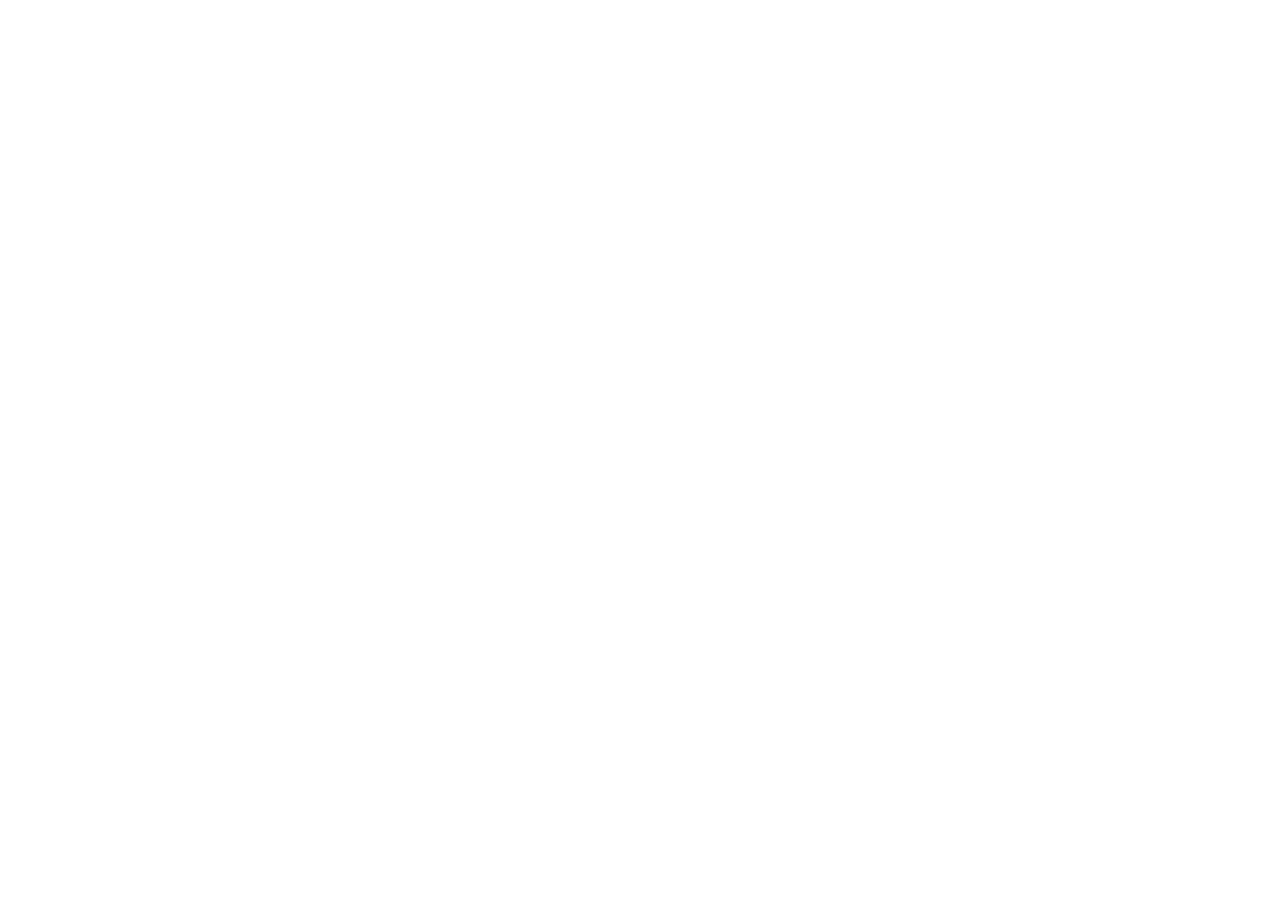
==== index.html @ e3b3d9ff "Primeiro commit do projeto com a estrutura base dos nossos arquivos e o começo para a iniciação do f" ====
<!DOCTYPE html>
<html lang="en">
<head>
    <meta charset="UTF-8">
    <meta http-equiv="X-UA-Compatible" content="IE=edge">
    <meta name="viewport" content="width=device-width, initial-scale=1.0">
    <title>Document</title>
</head>
<body>
    <section class="feed">
        
    </section>
</body>
</html>
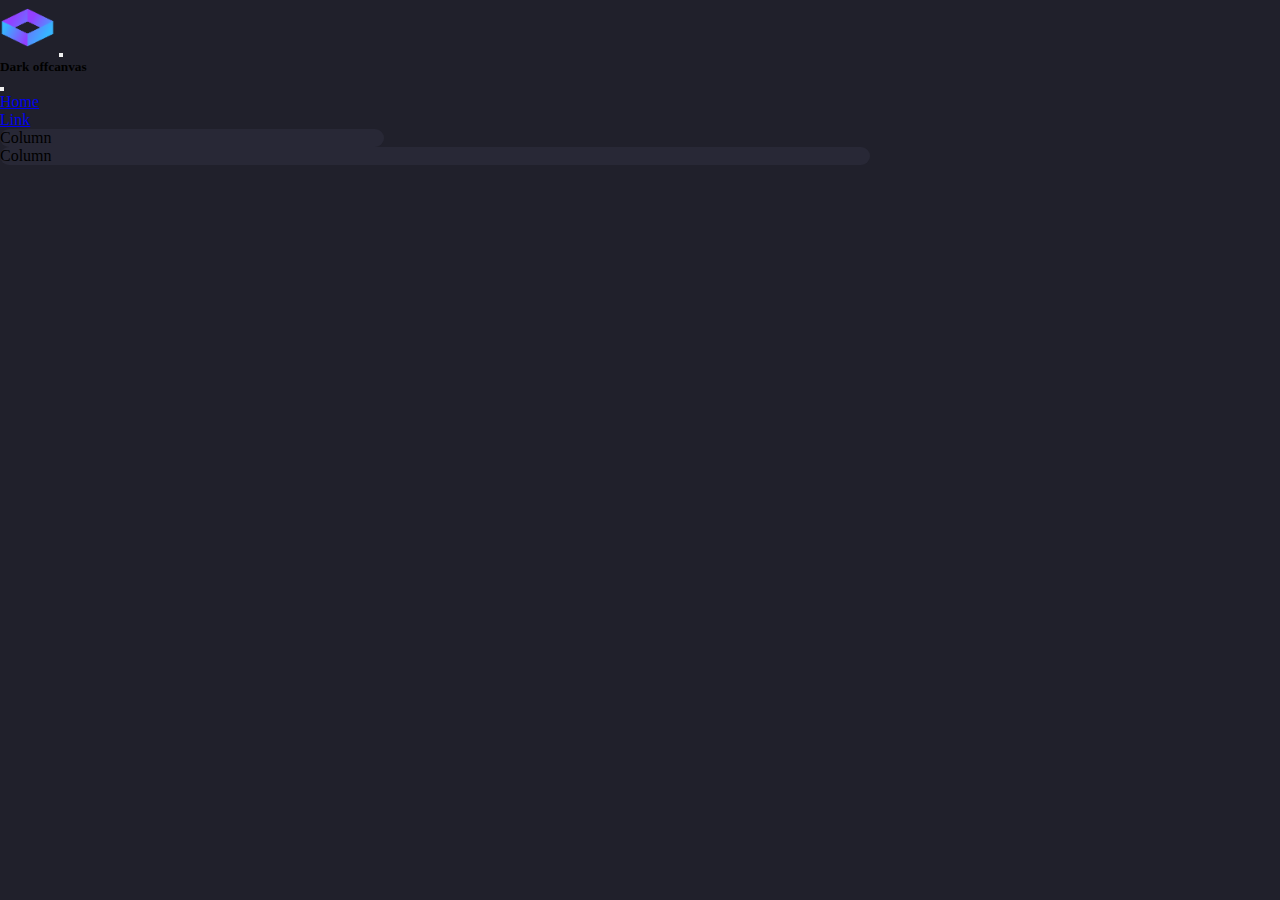
==== commit cc13895d: "Implementação de alguns componentes e a atualização da tela de feed principal com tudoi em bootstrap" ====
--- a/index.html
+++ b/index.html
@@ -1,14 +1,65 @@
 <!DOCTYPE html>
-<html lang="en">
+<html lang="pt-br">
+
 <head>
-    <meta charset="UTF-8">
-    <meta http-equiv="X-UA-Compatible" content="IE=edge">
-    <meta name="viewport" content="width=device-width, initial-scale=1.0">
-    <title>Document</title>
+    <meta charset="UTF-8" />
+    <meta http-equiv="X-UA-Compatible" content="IE=edge" />
+    <meta name="viewport" content="width=device-width, initial-scale=1.0" />
+    <!-- Latest compiled and minified CSS -->
+    <link href="https://cdn.jsdelivr.net/npm/bootstrap@5.2.2/dist/css/bootstrap.min.css" rel="stylesheet"
+        integrity="sha384-Zenh87qX5JnK2Jl0vWa8Ck2rdkQ2Bzep5IDxbcnCeuOxjzrPF/et3URy9Bv1WTRi" crossorigin="anonymous">
+    <!-- Icons Bootstrap -->
+    <link rel="stylesheet" href="https://cdn.jsdelivr.net/npm/bootstrap-icons@1.9.1/font/bootstrap-icons.css">
+    <link rel="stylesheet" href="./Assets/style.css" />
+    <title>Social Coder</title>
 </head>
+
 <body>
-    <section class="feed">
-        
-    </section>
+    
+    <!-- Nav Bar De Interação -->
+    <nav class="navbar navbar-dark ">
+        <div class="container-fluid">
+            <img class="img-fluid" src="./Images/logo.png" alt="Logo SocialCoder">
+            <button class="navbar-toggler" type="button" data-bs-toggle="offcanvas"
+                data-bs-target="#offcanvasDarkNavbar" aria-controls="offcanvasDarkNavbar">
+                <span class="navbar-toggler-icon"></span>
+            </button>
+            <div class="offcanvas offcanvas-end text-bg-dark" tabindex="-1" id="offcanvasDarkNavbar"
+                aria-labelledby="offcanvasDarkNavbarLabel">
+                <div class="offcanvas-header">
+                    <h5 class="offcanvas-title" id="offcanvasDarkNavbarLabel">Dark offcanvas</h5>
+                    <button type="button" class="btn-close btn-close-white" data-bs-dismiss="offcanvas"
+                        aria-label="Close"></button>
+                </div>
+                <div class="offcanvas-body">
+                    <ul class="navbar-nav justify-content-end flex-grow-1 pe-3">
+                        <li class="nav-item">
+                            <a class="nav-link active" aria-current="page" href="#">Home</a>
+                        </li>
+                        <li class="nav-item">
+                            <a class="nav-link" href="#">Link</a>
+                        </li>
+                    </ul>
+                </div>
+            </div>
+        </div>
+    </nav>
+
+    <div class="container text-center">
+        <div class="row">
+            <div class="col-3 perfil">
+                Column
+            </div>
+            <div class="col-8 feed">
+                Column
+            </div>
+        </div>
+    </div>
+
 </body>
+
+
+<!-- Latest compiled and minified JavaScript -->
+<script src="https://cdn.jsdelivr.net/npm/bootstrap@5.2.2/dist/js/bootstrap.bundle.min.js" integrity="sha384-OERcA2EqjJCMA+/3y+gxIOqMEjwtxJY7qPCqsdltbNJuaOe923+mo//f6V8Qbsw3" crossorigin="anonymous"></script>
+
 </html>--- a/Assets/style.css
+++ b/Assets/style.css
@@ -0,0 +1,43 @@
+* {
+    margin: 0;
+    padding: 0;
+}
+
+body{
+    background-color: #20202B;
+}
+
+.container-fluid-display-flex {
+    display: flex;
+    justify-content: space-between;
+}
+
+.img-fluid {
+    max-width: 55px;
+    min-width: 45px;
+    width: auto;
+}
+
+.perfil{
+    background-color: #282836;
+    border-radius: 10px;
+
+}
+
+.feed{
+    background-color: #282836;
+    border-radius: 10px;
+
+}
+
+.row{
+    gap: 1rem;
+}
+
+.col-8{
+    width: 68%;
+}
+
+.col-3{
+    width: 30%;
+}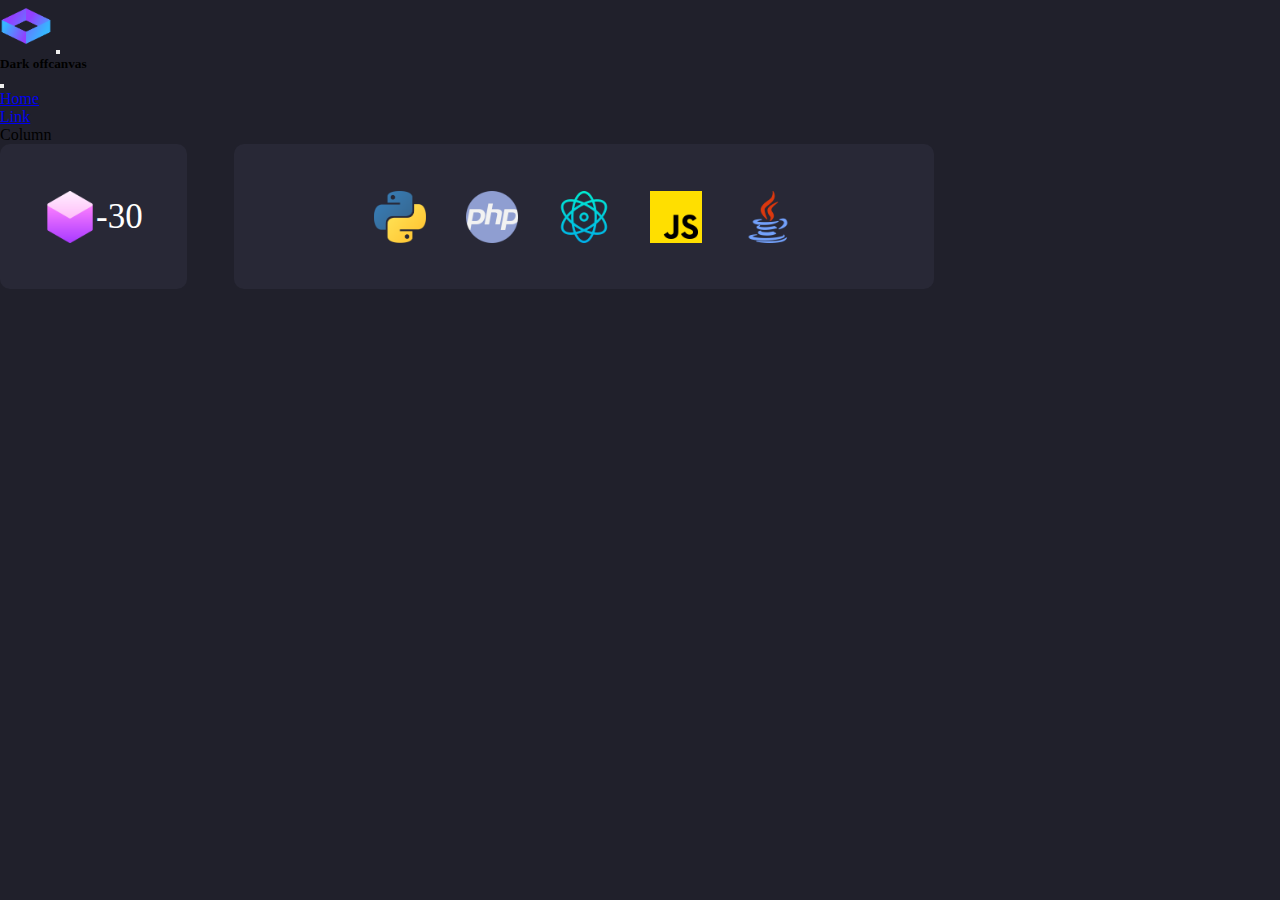
==== commit fd238c3f: "Adicionando novas partes do feed como repositorios e linguagens" ====
--- a/index.html
+++ b/index.html
@@ -45,13 +45,28 @@
         </div>
     </nav>
 
+    <!-- Container Com Perfil E Feed. -->
     <div class="container text-center">
         <div class="row">
             <div class="col-3 perfil">
                 Column
             </div>
             <div class="col-8 feed">
-                Column
+                <div class="container repo-linguagens">
+                    <div class="repositorios">
+                        <img class="img-fluid" src="./Images/hexagono.png" alt="repositorios">
+                        <p>-30</p>
+                    </div>
+                    <div class="linguagens">
+                        <img class="img-fluid logo-ling" src="./Images/python.png" alt="repositorios">
+                        <img class="img-fluid logo-ling" src="./Images/php (1).png" alt="repositorios">
+                        <img class="img-fluid logo-ling" src="./Images/physics.png" alt="repositorios">
+                        <img class="img-fluid logo-ling" src="./Images/js.png" alt="repositorios">
+                        <img class="img-fluid logo-ling" src="./Images/java.png" alt="repositorios">
+                    </div>
+                </div>
+                </div>
+                <div class="container postagens"></div>
             </div>
         </div>
     </div>
--- a/Assets/style.css
+++ b/Assets/style.css
@@ -16,17 +16,17 @@
     max-width: 55px;
     min-width: 45px;
     width: auto;
+    height: 52px;
 }
 
 .perfil{
-    background-color: #282836;
     border-radius: 10px;
 
 }
 
 .feed{
-    background-color: #282836;
     border-radius: 10px;
+    display: grid;
 
 }
 
@@ -35,9 +35,48 @@
 }
 
 .col-8{
-    width: 68%;
+    width: 73%;
 }
 
 .col-3{
-    width: 30%;
+    width: 25%;
+}
+
+.repo-linguagens{
+    width: 100%;
+    display: flex;
+    align-items: center;
+    justify-content: space-between;
+}
+
+.repositorios {
+    height: 145px;
+    align-items: center;
+    display: flex;
+    font-size: 35px;
+    color: white;
+    text-align: center;
+    background-color: #282836;
+    border-radius: 10px;
+    width: 20%;
+    justify-content: center;
+}
+
+.repositorios > p{
+    margin-bottom: 0px;
+}
+
+.logo-ling {
+    margin-left: 20px;
+    margin-right: 20px;
+}
+.linguagens {
+    display: flex;
+    flex-wrap: wrap;
+    background-color: #282836;
+    border-radius: 10px;
+    height: 145px;
+    align-items: center;
+    width: 75%;
+    justify-content: center;
 }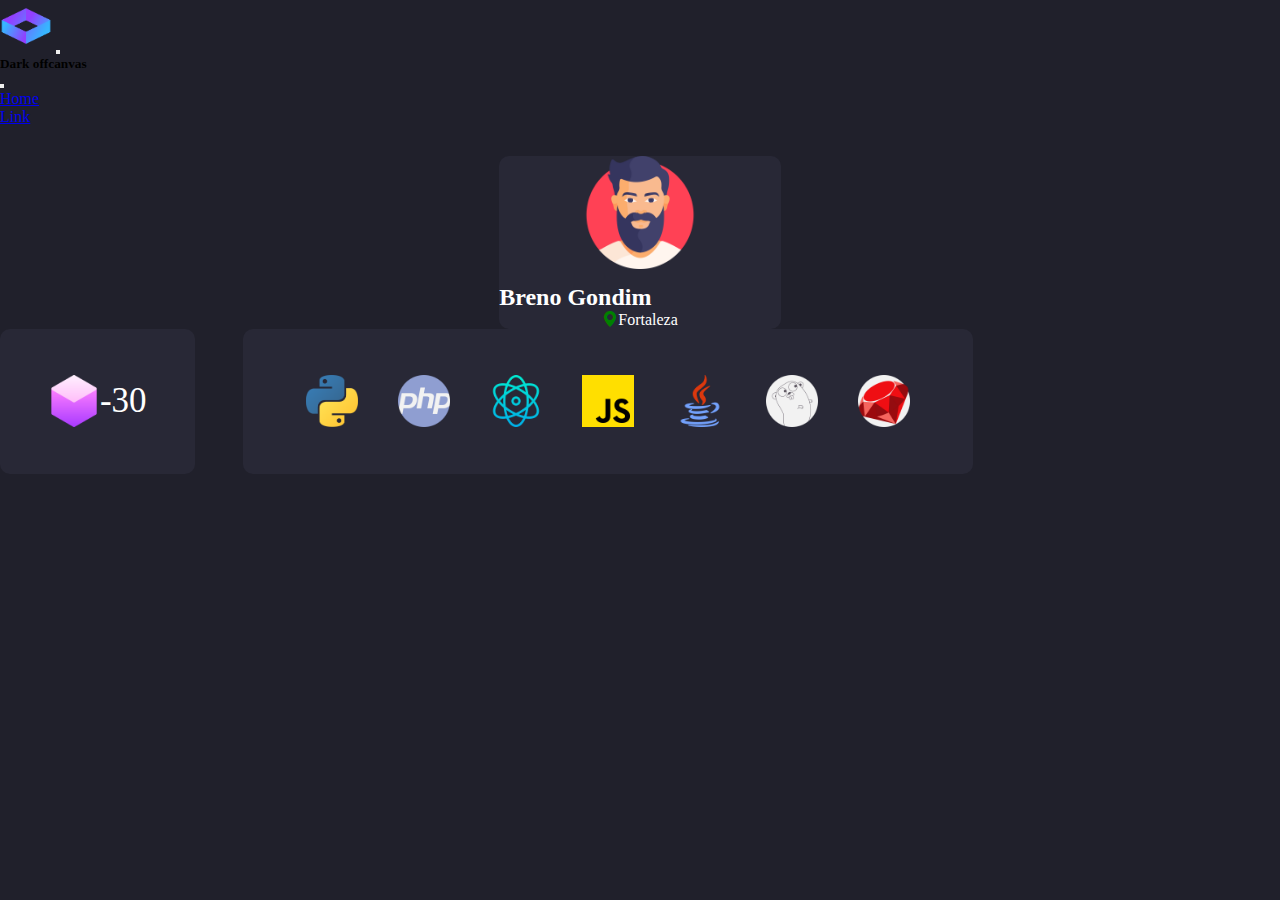
==== commit 0565ca40: "Commit atualização" ====
--- a/index.html
+++ b/index.html
@@ -49,7 +49,18 @@
     <div class="container text-center">
         <div class="row">
             <div class="col-3 perfil">
-                Column
+                <div class="container cima-perfil">
+                    <img class="usuario-foto"  src="./Images/man.png" alt="foto usuario">
+                    <h1>Breno Gondim</h1>
+                    <div class="localizacao">
+                        <i class="bi bi-geo-alt-fill" style="font-size: 1rem; color:green;"></i>
+                        <p>Fortaleza</p>
+                    </div>
+                </div>
+                <div class="container meio-perfil">
+                </div>
+                <div class="container baixo-perfil">
+                </div>
             </div>
             <div class="col-8 feed">
                 <div class="container repo-linguagens">
@@ -63,6 +74,8 @@
                         <img class="img-fluid logo-ling" src="./Images/physics.png" alt="repositorios">
                         <img class="img-fluid logo-ling" src="./Images/js.png" alt="repositorios">
                         <img class="img-fluid logo-ling" src="./Images/java.png" alt="repositorios">
+                        <img class="img-fluid logo-ling" src="./Images/go-lang.png" alt="repositorios">
+                        <img class="img-fluid logo-ling" src="./Images/ruby.png" alt="repositorios">
                     </div>
                 </div>
                 </div>
--- a/Assets/style.css
+++ b/Assets/style.css
@@ -21,6 +21,7 @@
 
 .perfil{
     border-radius: 10px;
+    background-color: #282836;
 
 }
 
@@ -32,14 +33,18 @@
 
 .row{
     gap: 1rem;
+    margin: auto;
 }
 
 .col-8{
-    width: 73%;
+    width: 76%;
+    height: 100%;
 }
 
 .col-3{
-    width: 25%;
+    width: 22%;
+    height: 100%;
+    margin: auto;
 }
 
 .repo-linguagens{
@@ -79,4 +84,25 @@
     align-items: center;
     width: 75%;
     justify-content: center;
+}
+
+.localizacao {
+    display: flex;
+    justify-content: center;
+}
+
+.cima-perfil {
+    margin-top: 30px;
+    color: white;
+    display: grid;
+}
+
+.cima-perfil >h1{
+    font-size: 1.5rem;
+    margin-top: 15px;
+}
+
+.usuario-foto{
+    width: 40%;
+    margin: auto
 }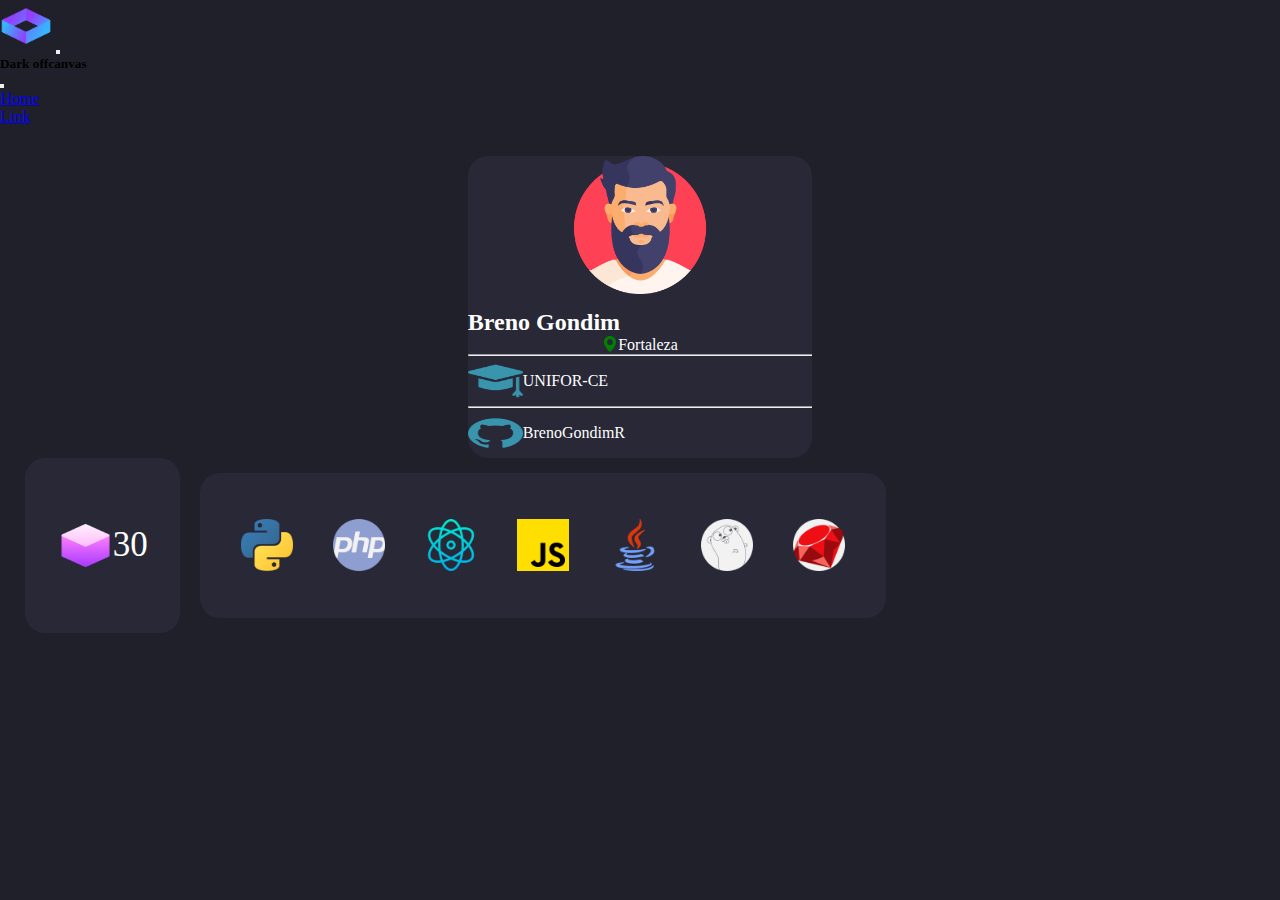
==== commit 494dd7f1: "Atualizações" ====
--- a/index.html
+++ b/index.html
@@ -15,7 +15,7 @@
 </head>
 
 <body>
-    
+
     <!-- Nav Bar De Interação -->
     <nav class="navbar navbar-dark ">
         <div class="container-fluid">
@@ -44,50 +44,62 @@
             </div>
         </div>
     </nav>
-
-    <!-- Container Com Perfil E Feed. -->
-    <div class="container text-center">
-        <div class="row">
-            <div class="col-3 perfil">
-                <div class="container cima-perfil">
-                    <img class="usuario-foto"  src="./Images/man.png" alt="foto usuario">
-                    <h1>Breno Gondim</h1>
-                    <div class="localizacao">
-                        <i class="bi bi-geo-alt-fill" style="font-size: 1rem; color:green;"></i>
-                        <p>Fortaleza</p>
+    <section class="container_principal">
+        <!-- Container Com Perfil E Feed. -->
+        <div class="container text-center">
+            <div class="row">
+                <div class="col-5 perfil">
+                    <div class="container cima-perfil">
+                        <img class="usuario-foto" src="./Images/man.png" alt="foto usuario">
+                        <h1>Breno Gondim</h1>
+                        <div class="localizacao">
+                            <i class="bi bi-geo-alt-fill" style="font-size: 1rem; color:green;"></i>
+                            <p>Fortaleza</p>
+                        </div>
+                    </div>
+                    <hr>
+                    <div class="container meio-perfil">
+                        <img class="img-fluid logo_uni" alt="Logo Universidade" src="./Images/educacao.png">
+                        <p2>UNIFOR-CE</p2>
+                    </div>
+                    <hr>
+                    <div class="container baixo-perfil">
+                        <img class="img-fluid logo_github" alt="Logo GitHub" src="./Images/github.png">
+                        <p2>BrenoGondimR</p2>
                     </div>
                 </div>
-                <div class="container meio-perfil">
-                </div>
-                <div class="container baixo-perfil">
-                </div>
-            </div>
-            <div class="col-8 feed">
-                <div class="container repo-linguagens">
-                    <div class="repositorios">
-                        <img class="img-fluid" src="./Images/hexagono.png" alt="repositorios">
-                        <p>-30</p>
-                    </div>
-                    <div class="linguagens">
-                        <img class="img-fluid logo-ling" src="./Images/python.png" alt="repositorios">
-                        <img class="img-fluid logo-ling" src="./Images/php (1).png" alt="repositorios">
-                        <img class="img-fluid logo-ling" src="./Images/physics.png" alt="repositorios">
-                        <img class="img-fluid logo-ling" src="./Images/js.png" alt="repositorios">
-                        <img class="img-fluid logo-ling" src="./Images/java.png" alt="repositorios">
-                        <img class="img-fluid logo-ling" src="./Images/go-lang.png" alt="repositorios">
-                        <img class="img-fluid logo-ling" src="./Images/ruby.png" alt="repositorios">
+
+                <!-- Container Feed -->
+                <div class="col-7 feed">
+                    <div class="container repo-linguagens">
+                        <div class="repositorios">
+                            <img class="img-fluid repositorio_logo" src="./Images/hexagono.png" alt="repositorios">
+                            <p>30</p>
+                        </div>
+                        <div class="linguagens">
+                            <img class="img-fluid logo-ling" src="./Images/python.png" alt="repositorios">
+                            <img class="img-fluid logo-ling" src="./Images/php (1).png" alt="repositorios">
+                            <img class="img-fluid logo-ling" src="./Images/physics.png" alt="repositorios">
+                            <img class="img-fluid logo-ling" src="./Images/js.png" alt="repositorios">
+                            <img class="img-fluid logo-ling" src="./Images/java.png" alt="repositorios">
+                            <img class="img-fluid logo-ling" src="./Images/go-lang.png" alt="repositorios">
+                            <img class="img-fluid logo-ling" src="./Images/ruby.png" alt="repositorios">
+                        </div>
                     </div>
                 </div>
-                </div>
+                <!-- Container Postagens Usuarios -->
                 <div class="container postagens"></div>
             </div>
         </div>
-    </div>
+        </div>
+    </section>
 
 </body>
 
 
 <!-- Latest compiled and minified JavaScript -->
-<script src="https://cdn.jsdelivr.net/npm/bootstrap@5.2.2/dist/js/bootstrap.bundle.min.js" integrity="sha384-OERcA2EqjJCMA+/3y+gxIOqMEjwtxJY7qPCqsdltbNJuaOe923+mo//f6V8Qbsw3" crossorigin="anonymous"></script>
+<script src="https://cdn.jsdelivr.net/npm/bootstrap@5.2.2/dist/js/bootstrap.bundle.min.js"
+    integrity="sha384-OERcA2EqjJCMA+/3y+gxIOqMEjwtxJY7qPCqsdltbNJuaOe923+mo//f6V8Qbsw3"
+    crossorigin="anonymous"></script>
 
 </html>--- a/Assets/style.css
+++ b/Assets/style.css
@@ -14,13 +14,12 @@
 
 .img-fluid {
     max-width: 55px;
-    min-width: 45px;
     width: auto;
     height: 52px;
 }
 
 .perfil{
-    border-radius: 10px;
+    border-radius: 20px;
     background-color: #282836;
 
 }
@@ -36,13 +35,13 @@
     margin: auto;
 }
 
-.col-8{
-    width: 76%;
+.col-7{
+    width: 70%;
     height: 100%;
 }
 
-.col-3{
-    width: 22%;
+.col-5{
+    width: 28%;
     height: 100%;
     margin: auto;
 }
@@ -51,7 +50,7 @@
     width: 100%;
     display: flex;
     align-items: center;
-    justify-content: space-between;
+
 }
 
 .repositorios {
@@ -62,27 +61,34 @@
     color: white;
     text-align: center;
     background-color: #282836;
-    border-radius: 10px;
-    width: 20%;
+    border-radius: 20px;
+    width: 15%;
     justify-content: center;
+    display: flex;
+    flex-wrap: wrap;
+    margin-right: 20px;
+    padding: 15px;
 }
 
 .repositorios > p{
     margin-bottom: 0px;
+
 }
 
 .logo-ling {
     margin-left: 20px;
     margin-right: 20px;
+    height: 52px;
 }
 .linguagens {
     display: flex;
     flex-wrap: wrap;
     background-color: #282836;
-    border-radius: 10px;
+    border-radius: 20px;
     height: 145px;
     align-items: center;
-    width: 75%;
+    width: 82%;
+
     justify-content: center;
 }
 
@@ -105,4 +111,78 @@
 .usuario-foto{
     width: 40%;
     margin: auto
-}+}
+
+.container_principal{
+    margin: 0px 25px 0px 25px;
+}
+
+.meio-perfil{
+    height: 50px;
+    color: white;
+    display: flex;
+    margin: auto;
+}
+
+p2{
+    margin: auto 0px;
+}
+
+.baixo-perfil{
+    height: 50px;
+    color: white;
+    display: flex;
+}
+
+.repositorio_logo{
+    width: 60%;
+    height: 30%;
+}
+
+.perfil > hr{
+    color: white;
+    border-radius: 10px;
+}
+
+.logo_uni{
+    width: 16%;
+    height: 75%;
+    margin: auto 0px;
+}
+
+.logo_github{
+    width: 16%;
+    height: 60%;
+    margin: auto 0px;
+}
+
+@media (min-width: 340px) and (max-width: 991px)  {
+    .usuario-foto{
+        width: 26%;
+        margin: auto;
+    }
+
+    .col-5{
+        width: 100%;
+        height: 50%;
+        margin: auto;
+    }
+
+    .col-7{
+        width: 100%;
+        height: 100%;
+    }
+
+    .logo-ling{
+        height: 43px;
+    }
+  }
+
+
+
+  @media (min-width: 405px) and (max-width: 991px)  {
+    .usuario-foto{
+        width: 26%;
+        margin: auto;
+    }
+  }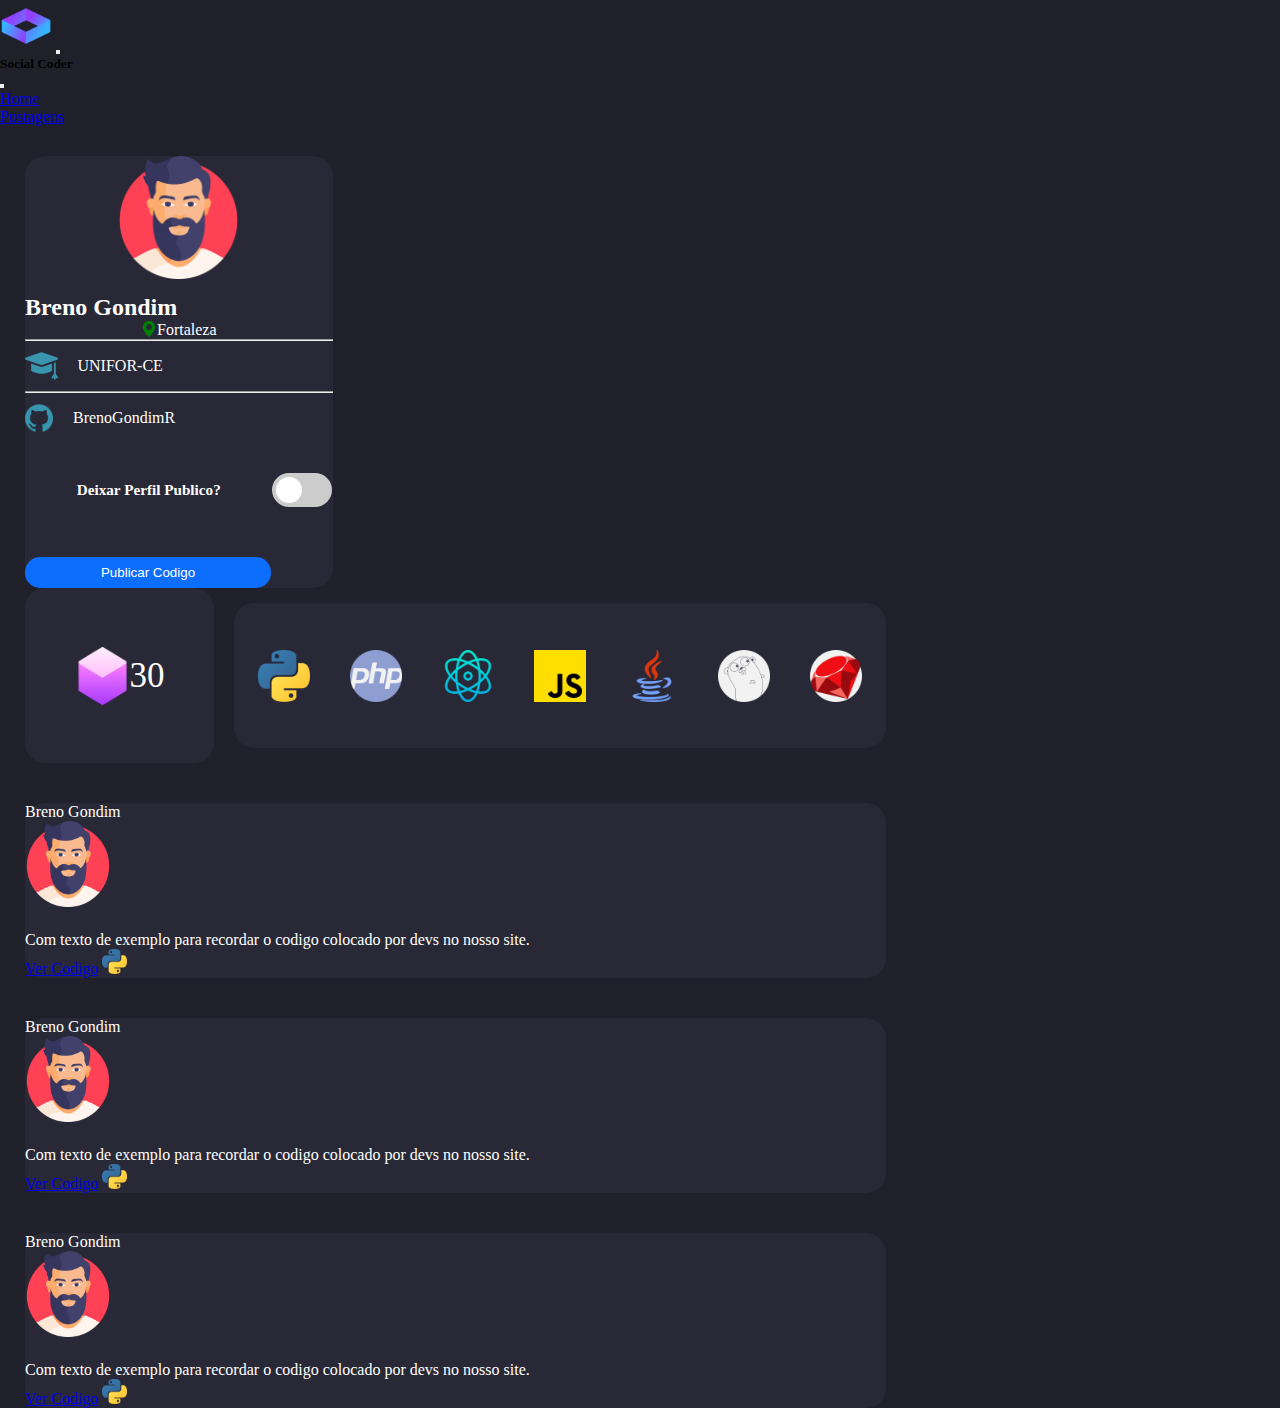
==== commit 69ae8be4: "Finalizando" ====
--- a/index.html
+++ b/index.html
@@ -11,6 +11,7 @@
     <!-- Icons Bootstrap -->
     <link rel="stylesheet" href="https://cdn.jsdelivr.net/npm/bootstrap-icons@1.9.1/font/bootstrap-icons.css">
     <link rel="stylesheet" href="./Assets/style.css" />
+    <script src="./Scripts/main.js"></script>
     <title>Social Coder</title>
 </head>
 
@@ -27,7 +28,7 @@
             <div class="offcanvas offcanvas-end text-bg-dark" tabindex="-1" id="offcanvasDarkNavbar"
                 aria-labelledby="offcanvasDarkNavbarLabel">
                 <div class="offcanvas-header">
-                    <h5 class="offcanvas-title" id="offcanvasDarkNavbarLabel">Dark offcanvas</h5>
+                    <h5 class="offcanvas-title" id="offcanvasDarkNavbarLabel">Social Coder</h5>
                     <button type="button" class="btn-close btn-close-white" data-bs-dismiss="offcanvas"
                         aria-label="Close"></button>
                 </div>
@@ -37,7 +38,7 @@
                             <a class="nav-link active" aria-current="page" href="#">Home</a>
                         </li>
                         <li class="nav-item">
-                            <a class="nav-link" href="#">Link</a>
+                            <a class="nav-link" href="#">Postagens</a>
                         </li>
                     </ul>
                 </div>
@@ -67,6 +68,15 @@
                         <img class="img-fluid logo_github" alt="Logo GitHub" src="./Images/github.png">
                         <p2>BrenoGondimR</p2>
                     </div>
+
+                    <div class="container_edit">
+                        <h5>Deixar Perfil Publico?</h5>
+                        <label class="switch">
+                            <input type="checkbox">
+                            <span class="slider round"></span>
+                        </label>
+                    </div>
+                    <button onclick="irParaPubli()" type="button" class="btn btn-primary button_post">Publicar Codigo</button>
                 </div>
 
                 <!-- Container Feed -->
@@ -85,10 +95,59 @@
                             <img class="img-fluid logo-ling" src="./Images/go-lang.png" alt="repositorios">
                             <img class="img-fluid logo-ling" src="./Images/ruby.png" alt="repositorios">
                         </div>
+
+                    </div>
+
+                    <div class="card">
+                        <div class="card-header">
+                            Breno Gondim
+                        </div>
+                        <div class="card-body">
+                            <img id="foto_card" src="./Images/man.png"></img>
+                            <p class="card-text">Com texto de exemplo para recordar o codigo colocado por devs no nosso
+                                site.</p>
+                                <div class="tema_linguagen">
+                                    <a href="#" class="btn btn-primary">Ver Codigo</a>
+                                    <img id="img_tema" src="./Images/python.png" alt="linguagem image">
+                                </div>
+                        </div>
+                    </div>
+
+                    <div class="card">
+                        <div class="card-header">
+                            Breno Gondim
+                        </div>
+                        <div class="card-body">
+                            <img id="foto_card" src="./Images/man.png"></img>
+                            <p class="card-text">Com texto de exemplo para recordar o codigo colocado por devs no nosso
+                                site.</p>
+                                <div class="tema_linguagen">
+                                    <a href="#" class="btn btn-primary">Ver Codigo</a>
+                                    <img id="img_tema" src="./Images/python.png" alt="linguagem image">
+                                </div>
+                        </div>
+                    </div>
+
+                    <div class="card">
+                        <div class="card-header">
+                            Breno Gondim
+                        </div>
+                        <div class="card-body">
+                            <img id="foto_card" src="./Images/man.png"></img>
+                            <p class="card-text">Com texto de exemplo para recordar o codigo colocado por devs no nosso
+                                site.</p>
+                            <div class="tema_linguagen">
+                                <a href="#" class="btn btn-primary">Ver Codigo</a>
+                                <img id="img_tema" src="./Images/python.png" alt="linguagem image">
+                            </div>
+
+                        </div>
                     </div>
                 </div>
                 <!-- Container Postagens Usuarios -->
-                <div class="container postagens"></div>
+                <div class="container postagens">
+
+                </div>
             </div>
         </div>
         </div>
--- a/Assets/style.css
+++ b/Assets/style.css
@@ -41,9 +41,8 @@
 }
 
 .col-5{
-    width: 28%;
+    width: 25%;
     height: 100%;
-    margin: auto;
 }
 
 .repo-linguagens{
@@ -51,6 +50,9 @@
     display: flex;
     align-items: center;
 
+}
+#img_tema{
+    max-width: 25px;
 }
 
 .repositorios {
@@ -62,7 +64,7 @@
     text-align: center;
     background-color: #282836;
     border-radius: 20px;
-    width: 15%;
+    width: 20%;
     justify-content: center;
     display: flex;
     flex-wrap: wrap;
@@ -70,16 +72,50 @@
     padding: 15px;
 }
 
+.card{
+    background-color: #282836;
+    border-radius: 20px;
+    margin-top: 40px;
+    width: 100%;
+    color: white;
+}
+
+
+.card-header{
+
+}
+
 .repositorios > p{
     margin-bottom: 0px;
 
+}
+
+.button_post{
+    border-radius: 15px;
+    padding: 8px;
+    margin: auto;
+    margin-top: 50px;
+    outline: none;
+    border: none;
+    width: 80%;
+    background-color: #0D6EFD;
+    color: white;
 }
 
 .logo-ling {
     margin-left: 20px;
     margin-right: 20px;
     height: 52px;
-}
+    cursor: pointer;
+}
+
+.logo-ling:hover{
+    padding: 10px;
+    background-color: white;
+    opacity: 1;
+    border-radius: 20px;
+}
+
 .linguagens {
     display: flex;
     flex-wrap: wrap;
@@ -126,6 +162,7 @@
 
 p2{
     margin: auto 0px;
+    margin-left: 20px;
 }
 
 .baixo-perfil{
@@ -136,7 +173,7 @@
 
 .repositorio_logo{
     width: 60%;
-    height: 30%;
+    height: 40%;
 }
 
 .perfil > hr{
@@ -145,15 +182,20 @@
 }
 
 .logo_uni{
-    width: 16%;
-    height: 75%;
+    max-width: 70px;
+    height: 65%;
     margin: auto 0px;
 }
 
 .logo_github{
-    width: 16%;
-    height: 60%;
+    max-width: 70px;
+    height: 56%;
     margin: auto 0px;
+}
+
+#foto_card{
+    max-width: 10%;
+    margin: auto 0px 20px auto;
 }
 
 @media (min-width: 340px) and (max-width: 991px)  {
@@ -163,7 +205,7 @@
     }
 
     .col-5{
-        width: 100%;
+        width: 60%;
         height: 50%;
         margin: auto;
     }
@@ -180,9 +222,113 @@
 
 
 
-  @media (min-width: 405px) and (max-width: 991px)  {
+@media (min-width: 345px) and (max-width: 772px)  {
     .usuario-foto{
         width: 26%;
         margin: auto;
     }
-  }+
+    .col-5{
+        width: 100%;
+    }
+
+    .repositorios{
+        width: 25%;
+    }
+  }
+
+
+  @media (max-width: 442px)  {
+    .repositorios{
+        margin: auto;
+        width: 36%;
+        display: none;
+    }
+
+    .repo-linguagens{
+        flex-wrap: wrap;
+        margin-top: 15px;
+    }
+
+    .linguagens{
+        width: 100%;
+        padding: 6px;
+    }
+  }
+
+
+
+
+  .switch {
+    position: relative;
+    display: inline-block;
+    width: 60px;
+    height: 34px;
+  }
+  
+  /* Hide default HTML checkbox */
+  .switch input {
+    opacity: 0;
+    width: 0;
+    height: 0;
+  }
+  
+  /* The slider */
+  .slider {
+    position: absolute;
+    cursor: pointer;
+    top: 0;
+    left: 0;
+    right: 0;
+    bottom: 0;
+    background-color: #ccc;
+    -webkit-transition: .4s;
+    transition: .4s;
+  }
+  
+  .slider:before {
+    position: absolute;
+    content: "";
+    height: 26px;
+    width: 26px;
+    left: 4px;
+    bottom: 4px;
+    background-color: white;
+    -webkit-transition: .4s;
+    transition: .4s;
+  }
+  
+  input:checked + .slider {
+    background-color: #2196F3;
+  }
+  
+  input:focus + .slider {
+    box-shadow: 0 0 1px #2196F3;
+  }
+  
+  input:checked + .slider:before {
+    -webkit-transform: translateX(26px);
+    -ms-transform: translateX(26px);
+    transform: translateX(26px);
+  }
+  
+  /* Rounded sliders */
+  .slider.round {
+    border-radius: 34px;
+  }
+  
+  .slider.round:before {
+    border-radius: 50%;
+  }
+
+  .container_edit{
+    display: flex;
+    color: white;
+    margin-top: 30px;
+  }
+
+  .container_edit >h5{
+    font-size: 95%;
+    margin: auto;
+  }
+
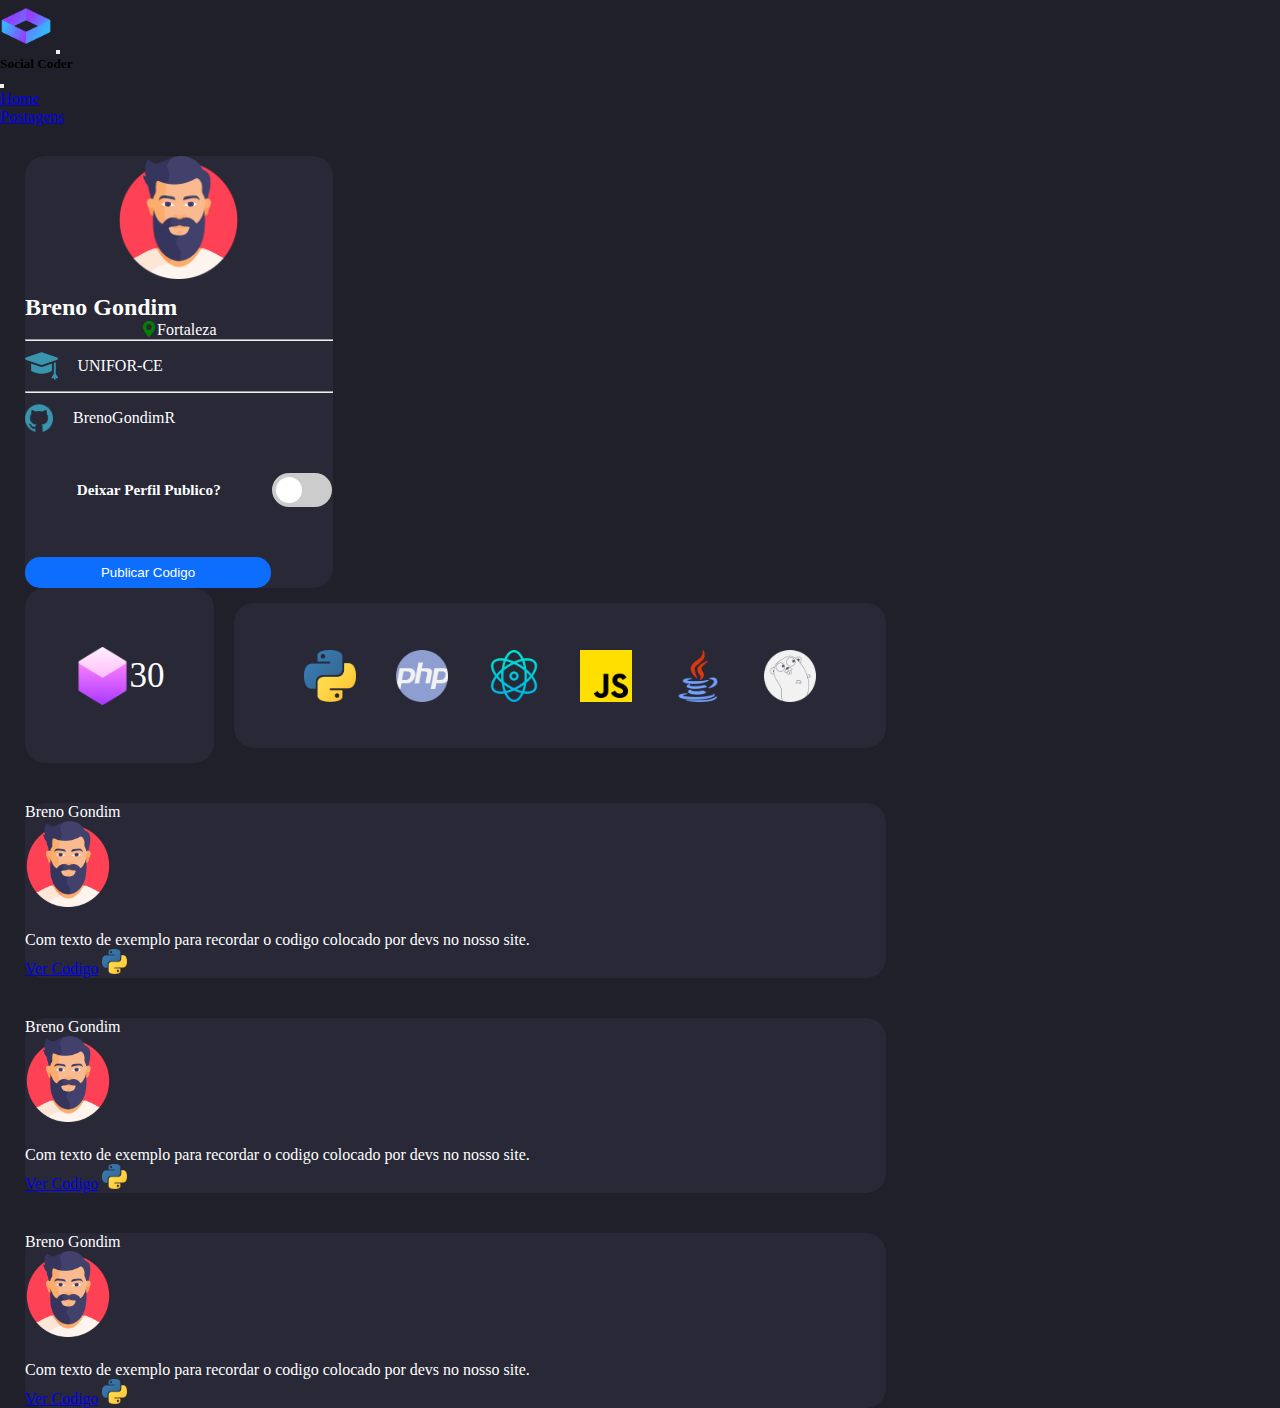
==== commit 97efd1c1: "Finalizando" ====
--- a/index.html
+++ b/index.html
@@ -93,7 +93,6 @@
                             <img class="img-fluid logo-ling" src="./Images/js.png" alt="repositorios">
                             <img class="img-fluid logo-ling" src="./Images/java.png" alt="repositorios">
                             <img class="img-fluid logo-ling" src="./Images/go-lang.png" alt="repositorios">
-                            <img class="img-fluid logo-ling" src="./Images/ruby.png" alt="repositorios">
                         </div>
 
                     </div>
